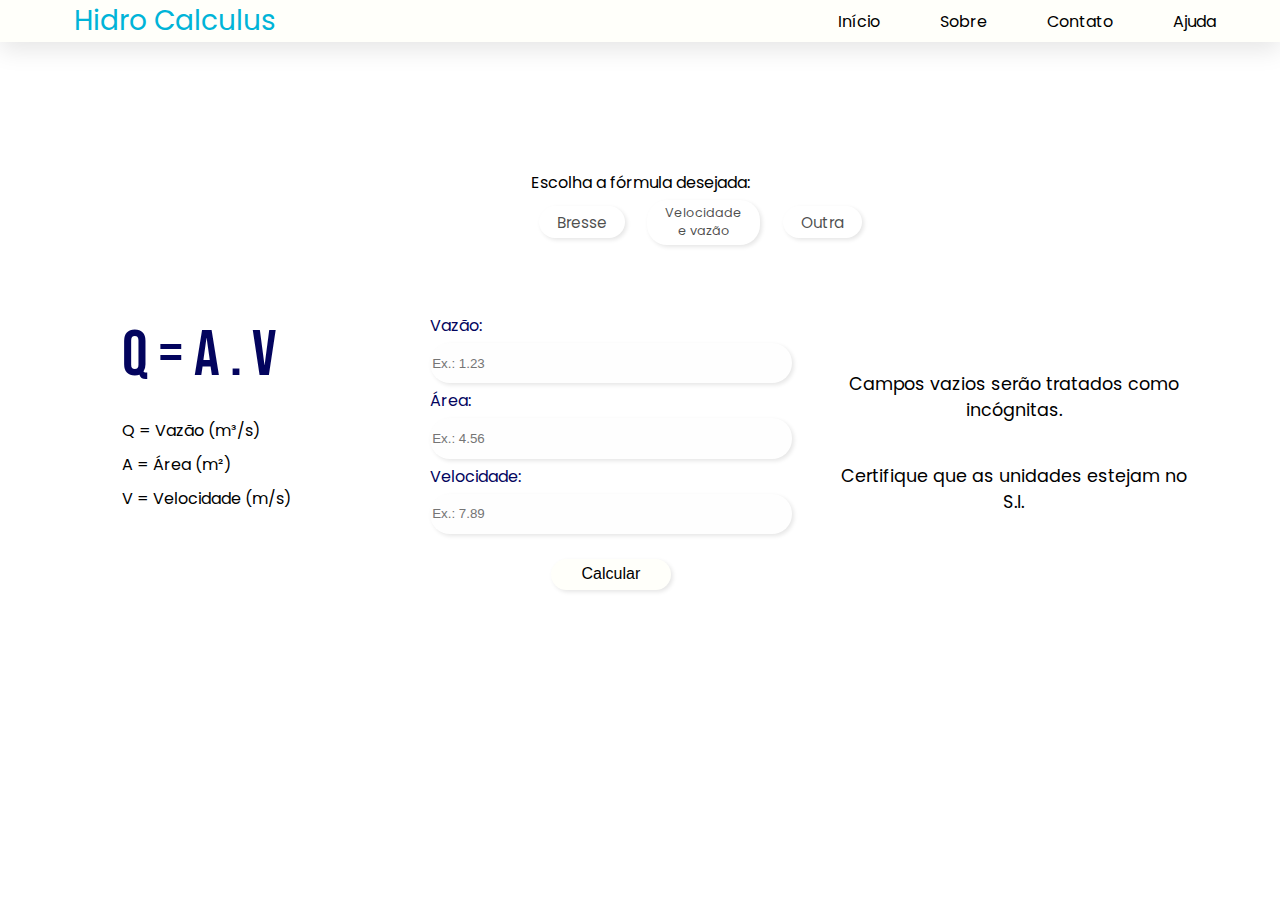
==== html/vazao-bresse.html @ 2b9f7654 "Reorganização dos itens" ====
<!DOCTYPE html>
<html lang="en">
<head>
    <meta charset="UTF-8">
    <meta http-equiv="X-UA-Compatible" content="IE=edge">
    <meta name="viewport" content="width=device-width, initial-scale=1.0">
    <link rel="stylesheet" href="../css/vazao-bresse.css">
    <link rel="stylesheet" href="../css/styles.css">
    <link rel="stylesheet" href="https://fonts.googleapis.com/css?family=Poppins">
    <link href="https://fonts.googleapis.com/css2?family=Bebas+Neue&display=swap" rel="stylesheet">
    <title>Hidro Calculus</title>
</head>
<body>
    <div class="container">
        <div class="nav-container">
            <div class="left">
                <div class="logo">
                    <a href="../index.html">
                        <img src="../Images/Logo.svg" alt="">
                        <p>Hidro Calculus</p>
                    </a>
                </div>
            </div>
            <div class="right">
                <nav class="menu-itens">
                    <a href="../index.html">Início</a>
                    <a href="#">Sobre</a>
                    <a href="#">Contato</a>
                    <a href="#">Ajuda</a>
                </nav>
            </div>
            
        </div>
    </div>
    <div class="selection">
        <div class="formula-escolhida">Escolha a fórmula desejada:</div>
        <div class="select-btn">
            <a class="escolha-form" href="#">Bresse</a>
            <a class="escolha-form velvaz" href="vazao-voltemp.html">Velocidade e vazão</a>
            <a class="escolha-form" href="#">Outra</a>
        </div>
    </div>
    <header class="content">
        <div class="col-1">
            <p class="formula">
                <span class="vaz">Q</span>
                <span>=</span>
                <span class="area">A</span>
                <span>.</span>
                <span class="vel">V</span>
            </p>
            <p class="dados">Q = Vazão (m³/s)</p>
            <p class="dados">A = Área (m²)</p>
            <p class="dados">V = Velocidade (m/s)</p>
        </div>
        <div class="col-2">
            <p class="entrada">Vazão:</p>
            <input type="number" inputmode="numeric" class="dado-entrada vaz2" placeholder="Ex.: 1.23">
            <p class="entrada">Área:</p>
            <input type="number" inputmode="numeric" class="dado-entrada area2" placeholder="Ex.: 4.56">
            <p class="entrada">Velocidade:</p>
            <input type="number" inputmode="numeric" class="dado-entrada vel2" placeholder="Ex.: 7.89">
            <button class="calcular">Calcular</button>
        </div>
        <div class="col-3">
            <p class="explicacao" id="exp1">Campos vazios serão tratados como incógnitas.</p>
            <p class="explicacao" id="exp2">Certifique que as unidades estejam no S.I.</p>
        </div>
    </header>
</body>
</html>
---- css/vazao-bresse.css ----
/* Escolha da fórmula */

.selection {
    display: flex;
    width: 90%;
    justify-content: center;
    align-content: center;
    margin: 0 auto;
    margin-top: 10%;
    flex-wrap: wrap;
}

.formula-escolhida {
    display: flex;
    width: 100%;
    justify-content: center;
    align-content: center;
}

.select-btn {
    width: auto;
    display: flex;
    justify-content: space-evenly;
    align-items: center;
}

.escolha-form {
    display: flex;
    text-align: center;
    margin: 2% 5%;
    font-size: 1.2vw;
    padding: 2% 8%;
    border: none;
    background-color: #ffffff;
    border-radius: 20px;
    box-shadow: 2px 2px 4px rgba(0, 0, 0, 0.1);
    cursor: pointer;
    color:rgba(0, 0, 0, 0.7)
}

.velvaz {
    font-size: 1vw;
}

.escolha-form:hover {
    background-color: #F8F7FF;
    transition: 0.3s;
}

/* Conteúdo */

.content {
    display: flex;
    justify-content: space-evenly;
    margin: 0 auto;
    margin-top: 5%;
    width: 90%;
}

.col-1 {
    display: flex;
    justify-content: center;
    flex-wrap: wrap;
    align-items: center;
    padding-left: 5%;
}

.formula {
    color: #03045E;
    font-size: 4em;
    width: 100%;
    margin-bottom: 5%;
    font-family: 'Bebas Neue', sans-serif;
}

.dados {
    font-size: 1em;
    width: 100%;
}

.col-2 {
    display: flex;
    justify-content: center;
    align-items: center;
    flex-wrap: wrap;
    margin: 0 auto;
}

.entrada {
    width: 90%;
    color: #03045E;
}

.dado-entrada {
    width: 90%;
    border-radius: 20px;
    height: 20%;
    border: none;
    background-color: hsla(190, 27%, 96%, 0.1);
    box-shadow: 2px 2px 4px rgba(0, 0, 0, 0.1);
    margin: 5px auto;
    color: black;
    outline: none;
}

.dado-entrada:hover {
    -webkit-transition: 0.3s;
    -moz-transition: 0.3s;
    -o-transition: 0.3s;
    transition: 0.3s;
    background-color: #F8F7FF;
}

input::-webkit-inner-spin-button,
input::-webkit-outer-spin-button {
    -webkit-appearance: none;
}

input[type=number] {
    -moz-appearance: none;
}

.calcular {
    width: 30%;
    height: 15%;
    margin-top: 5%;
    font-size: 16px;
    background: #fffffa;
    border: none;
    border-radius: 20px;
    box-shadow: 2px 2px 4px rgba(0, 0, 0, 0.1);
    cursor: pointer;
    transition: all 0.3s;
}

.calcular:hover {
    background-color: #F8F7FF;
    transition: 0.3s;
    -webkit-transition: 0.3s;
    -moz-transition: 0.3s;
    -o-transition: 0.3s;
}

.col-3 {
    display: flex;
    flex-wrap: wrap;
    justify-content: space-evenly;
    text-align: center;
    margin-top: 5%;
    box-sizing: border-box;
}

.explicacao {
    width: 90%;
    font-size: 1.1em;
}

#exp1 {
    margin-bottom: 5%;
}

#exp2 {
    margin-top: 5%;
}
---- css/styles.css ----
* {
    margin: 0;
    box-sizing: border-box;
}

body {
    font-family: "Poppins", sans-serif;
}

a {
    text-decoration: none;
}

/* Barra de navegação */

.container {
    background-color: #fffffa;
    width: 100%;
    max-height: 76px;
    box-shadow: 0px 8px 24px rgba(0, 0, 0, 0.1);
}

.nav-container { 
    max-width: 90%;
    margin: 0 auto;
    display: flex;
    max-height: 76px;
    justify-content: space-between;
    align-items: center;
}

.logo > a {
    display: flex;
    align-items: center;
    justify-content: center;
}

.logo > a > p {
    font-size: 28px;
    color: #00b4d8;
    margin-left: 10px;
}

.logo > a > img {
    max-width: 46px;
    max-height: auto;
}

.menu-itens {
    display: flex;
    align-items: center;
    justify-content: space-between;
    align-items: center;
}

.menu-itens > a {
    margin-right: 60px;
    color: #000000;
}

.menu-itens > a:nth-last-of-type(1) {
    margin: 0;
}

.menu-itens > a:hover {
    color: #00b4d8;
}
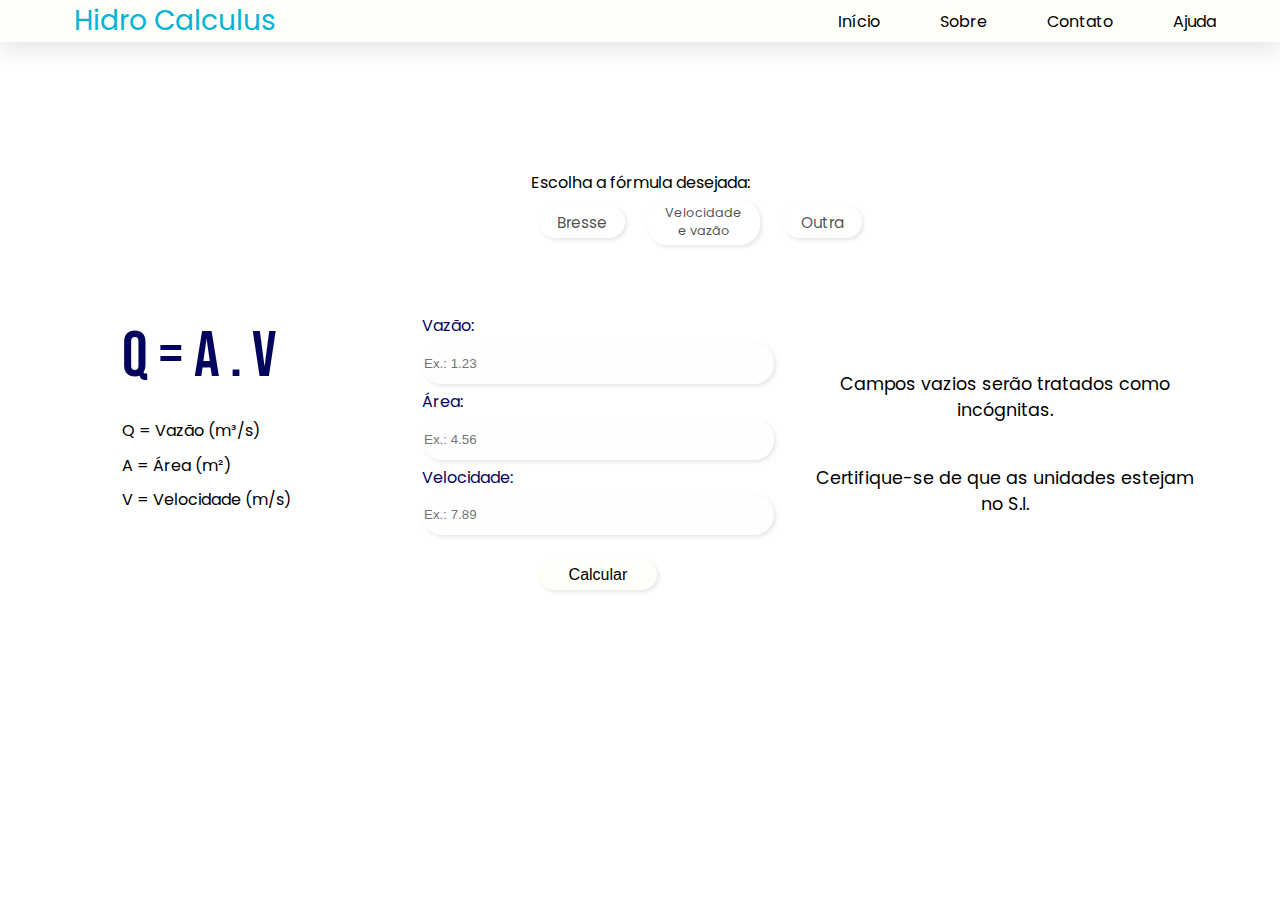
==== commit eea1bbb8: "Funcionalidade de cálculo" ====
--- a/html/vazao-bresse.html
+++ b/html/vazao-bresse.html
@@ -25,17 +25,21 @@
                 <nav class="menu-itens">
                     <a href="../index.html">Início</a>
                     <a href="#">Sobre</a>
-                    <a href="#">Contato</a>
+                    <a href="contato.html">Contato</a>
                     <a href="#">Ajuda</a>
                 </nav>
             </div>
             
         </div>
     </div>
+    <div class="resultados" id="menu-respostas">
+        <div class="conteudo-modal" id="coisas-respostas"></div>
+        </div>
+    </div>
     <div class="selection">
         <div class="formula-escolhida">Escolha a fórmula desejada:</div>
         <div class="select-btn">
-            <a class="escolha-form" href="#">Bresse</a>
+            <a class="escolha-form" href="vazao-bresse.html">Bresse</a>
             <a class="escolha-form velvaz" href="vazao-voltemp.html">Velocidade e vazão</a>
             <a class="escolha-form" href="#">Outra</a>
         </div>
@@ -43,11 +47,11 @@
     <header class="content">
         <div class="col-1">
             <p class="formula">
-                <span class="vaz">Q</span>
+                <span id="vaz">Q</span>
                 <span>=</span>
-                <span class="area">A</span>
+                <span id="are">A</span>
                 <span>.</span>
-                <span class="vel">V</span>
+                <span id="vel">V</span>
             </p>
             <p class="dados">Q = Vazão (m³/s)</p>
             <p class="dados">A = Área (m²)</p>
@@ -55,17 +59,22 @@
         </div>
         <div class="col-2">
             <p class="entrada">Vazão:</p>
-            <input type="number" inputmode="numeric" class="dado-entrada vaz2" placeholder="Ex.: 1.23">
+            <input type="number" inputmode="numeric" class="dado-entrada" id="vazao" placeholder="Ex.: 1.23">
             <p class="entrada">Área:</p>
-            <input type="number" inputmode="numeric" class="dado-entrada area2" placeholder="Ex.: 4.56">
+            <input type="number" inputmode="numeric" class="dado-entrada" id="area" placeholder="Ex.: 4.56">
             <p class="entrada">Velocidade:</p>
-            <input type="number" inputmode="numeric" class="dado-entrada vel2" placeholder="Ex.: 7.89">
-            <button class="calcular">Calcular</button>
+            <input type="number" inputmode="numeric" class="dado-entrada" id="velocidade" placeholder="Ex.: 7.89">
+            <button class="calcular" onclick="func_resultado()" id="calculo">Calcular</button>
         </div>
         <div class="col-3">
             <p class="explicacao" id="exp1">Campos vazios serão tratados como incógnitas.</p>
-            <p class="explicacao" id="exp2">Certifique que as unidades estejam no S.I.</p>
+            <p class="explicacao" id="exp2">Certifique-se de que as unidades estejam no S.I.</p>
         </div>
     </header>
+    <script src="../js/vazao-bresse.js"></script>
+    <script src="https://cdnjs.cloudflare.com/ajax/libs/mathjax/2.7.4/MathJax.js?config=TeX-MML-AM_CHTML"></script>
+    <script type="text/javascript" id="MathJax-script" async
+    src="https://cdnjs.cloudflare.com/ajax/libs/mathjax/3.0.0/es5/latest?tex-mml-chtml.js">
+    </script>
 </body>
 </html>--- a/css/vazao-bresse.css
+++ b/css/vazao-bresse.css
@@ -1,3 +1,42 @@
+/* Conteúdo do modal */
+.resultados {
+    width: 100vw;
+    height: 100vh;
+    position: fixed;
+    top: 0;
+    left: 0;
+    z-index: 1;
+    background-color: rgba(0, 0, 0, 0.5);
+    overflow: auto;
+    display: none;
+}
+
+.conteudo-modal {
+    width: 60vw;
+    height: 80vh;
+    margin: 10vh auto;
+    background-color: #fefefe;
+    padding: 5vh 2vw;
+    box-shadow: 0 2px 4px rgba(0, 0, 0, 0.1);
+    overflow: auto;
+}
+
+.palavras {
+    display: flex;
+    flex-direction: column;
+    justify-content: center;
+    align-items: center;
+    padding: 1vh 0;
+}
+
+.palavras2 {
+    display: flex;
+    justify-content: space-evenly;
+    align-items: center;
+    padding: 1vh 0;
+    color: rgba(0, 0, 0, 0.6)
+}
+
 /* Escolha da fórmula */
 
 .selection {
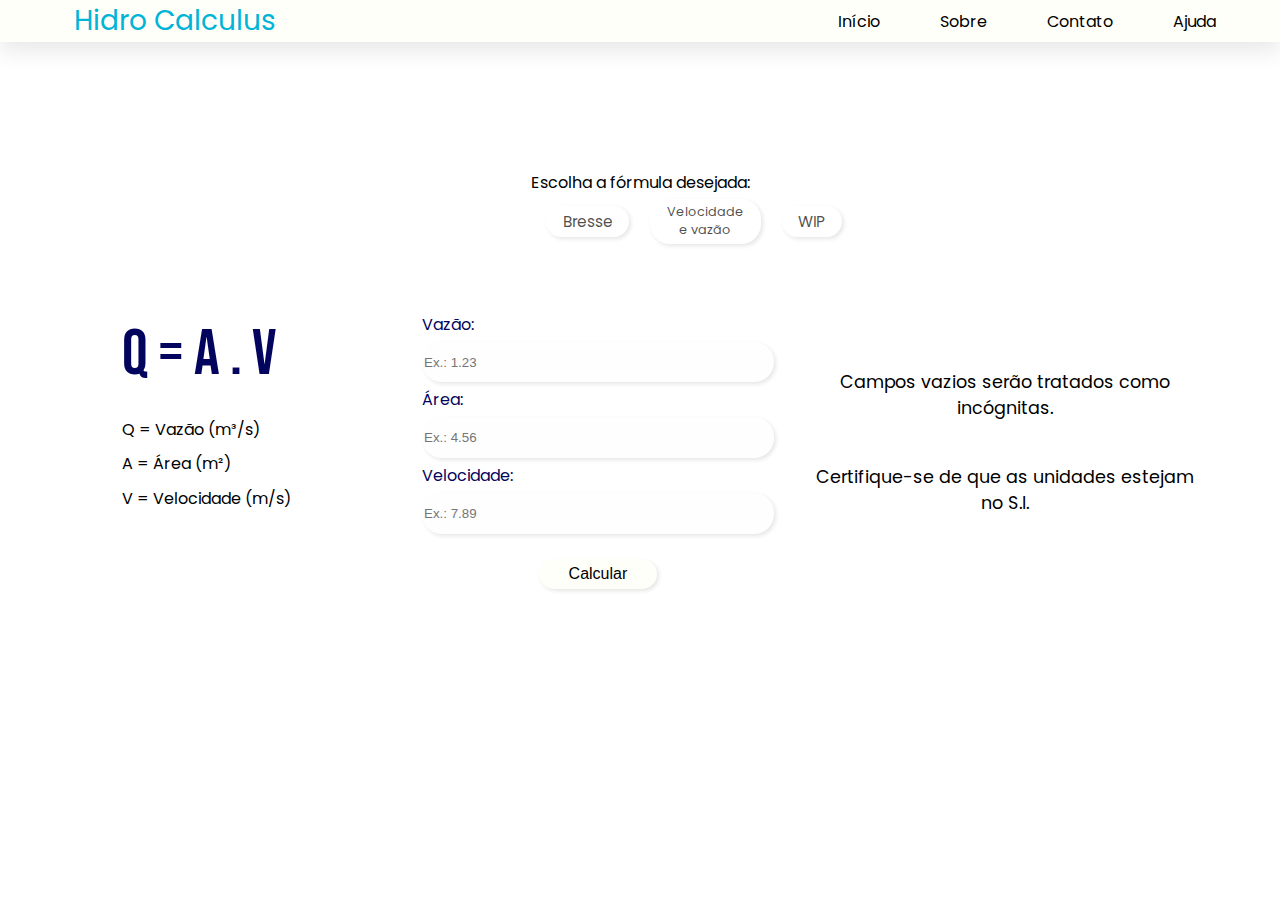
==== commit 6066453c: "Vazão - Volume e Tempo" ====
--- a/html/vazao-bresse.html
+++ b/html/vazao-bresse.html
@@ -41,7 +41,7 @@
         <div class="select-btn">
             <a class="escolha-form" href="vazao-bresse.html">Bresse</a>
             <a class="escolha-form velvaz" href="vazao-voltemp.html">Velocidade e vazão</a>
-            <a class="escolha-form" href="#">Outra</a>
+            <a class="escolha-form" href="#">WIP</a>
         </div>
     </div>
     <header class="content">
@@ -72,9 +72,5 @@
         </div>
     </header>
     <script src="../js/vazao-bresse.js"></script>
-    <script src="https://cdnjs.cloudflare.com/ajax/libs/mathjax/2.7.4/MathJax.js?config=TeX-MML-AM_CHTML"></script>
-    <script type="text/javascript" id="MathJax-script" async
-    src="https://cdnjs.cloudflare.com/ajax/libs/mathjax/3.0.0/es5/latest?tex-mml-chtml.js">
-    </script>
 </body>
 </html>